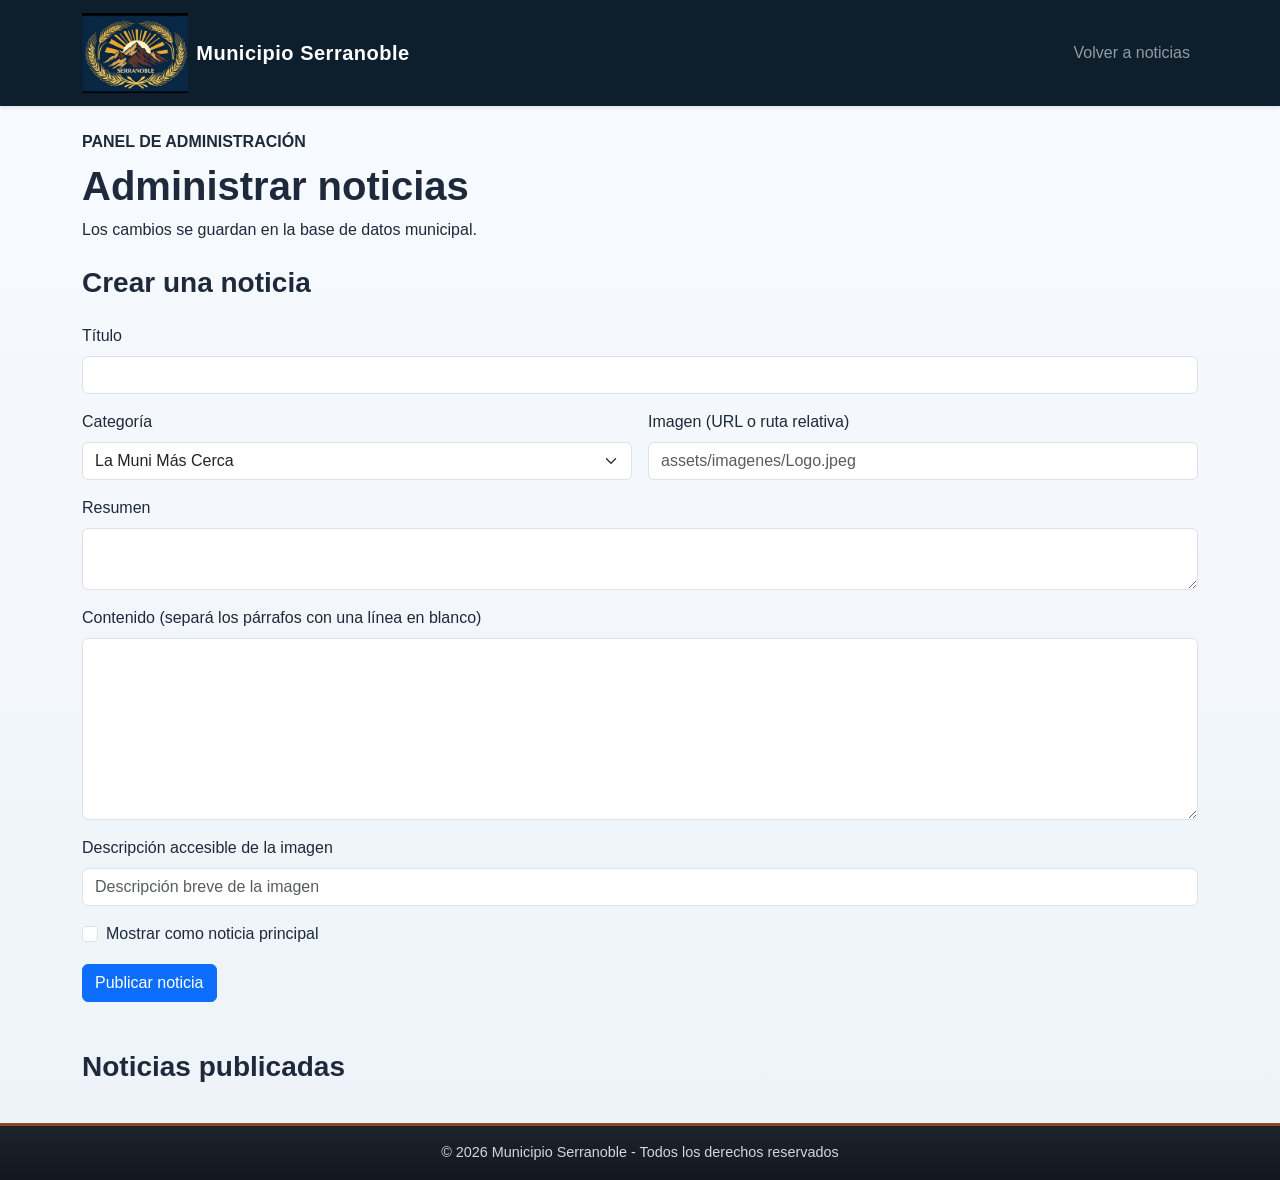
==== frontend/administrar-noticias.html @ 3895c96b "Add news management and frontend pages Adds backend support for managing noticias, including create," ====
<!DOCTYPE html>
<html lang="es">
<head>
    <meta charset="UTF-8">
    <meta name="viewport" content="width=device-width, initial-scale=1.0">
    <title>Administrar noticias - Municipio Serranoble</title>
    <meta name="municipio-api-base-url" content="">
    <link href="https://cdn.jsdelivr.net/npm/bootstrap@5.3.0/dist/css/bootstrap.min.css" rel="stylesheet">
    <link rel="stylesheet" href="Css/styles.css">
    <link rel="stylesheet" href="Css/noticias.css">
</head>
<body>
    <header>
        <nav class="navbar navbar-expand-lg navbar-dark bg-primary">
            <div class="container">
                <a class="navbar-brand d-flex align-items-center" href="index.html">
                    <img src="assets/imagenes/Logo.jpeg" alt="Municipio Serranoble" class="me-2" height="80">
                    <span>Municipio Serranoble</span>
                </a>
                <div class="navbar-nav ms-auto">
                    <a class="nav-link" href="noticias.html">Volver a noticias</a>
                </div>
            </div>
        </nav>
    </header>

    <main class="container my-4 noticias-page">
        <section class="noticias-intro mb-4">
            <p class="text-uppercase fw-bold mb-2">Panel de administración</p>
            <h1 class="fw-bold mb-2">Administrar noticias</h1>
            <p>Los cambios se guardan en la base de datos municipal.</p>
        </section>

        <section class="admin-noticias-panel mb-5" aria-labelledby="titulo-formulario-noticia">
            <h2 id="titulo-formulario-noticia" class="h3 fw-bold mb-4">Crear una noticia</h2>
            <form id="form-noticia">
                <div class="row g-3">
                    <div class="col-12">
                        <label for="noticia-titulo" class="form-label">Título</label>
                        <input id="noticia-titulo" name="title" class="form-control" maxlength="160" required>
                    </div>
                    <div class="col-md-6">
                        <label for="noticia-categoria" class="form-label">Categoría</label>
                        <select id="noticia-categoria" name="category" class="form-select" required>
                            <option>La Muni Más Cerca</option>
                            <option>Actividades</option>
                            <option>Gestión</option>
                            <option>Comunidad</option>
                        </select>
                    </div>
                    <div class="col-md-6">
                        <label for="noticia-imagen" class="form-label">Imagen (URL o ruta relativa)</label>
                        <input id="noticia-imagen" name="image" class="form-control" placeholder="assets/imagenes/Logo.jpeg">
                    </div>
                    <div class="col-12">
                        <label for="noticia-resumen" class="form-label">Resumen</label>
                        <textarea id="noticia-resumen" name="summary" class="form-control" rows="2" maxlength="300" required></textarea>
                    </div>
                    <div class="col-12">
                        <label for="noticia-contenido" class="form-label">Contenido (separá los párrafos con una línea en blanco)</label>
                        <textarea id="noticia-contenido" name="content" class="form-control" rows="7" maxlength="15000" required></textarea>
                    </div>
                    <div class="col-12">
                        <label for="noticia-imagen-alt" class="form-label">Descripción accesible de la imagen</label>
                        <input id="noticia-imagen-alt" name="imageAlt" class="form-control" maxlength="180" placeholder="Descripción breve de la imagen">
                    </div>
                    <div class="col-12">
                        <div class="form-check">
                            <input id="noticia-destacada" name="featured" class="form-check-input" type="checkbox">
                            <label for="noticia-destacada" class="form-check-label">Mostrar como noticia principal</label>
                        </div>
                    </div>
                    <div class="col-12 d-flex flex-wrap gap-2">
                        <button id="guardar-noticia" type="submit" class="btn btn-primary">Publicar noticia</button>
                        <button id="cancelar-edicion" type="button" class="btn btn-outline-secondary d-none">Cancelar edición</button>
                    </div>
                </div>
            </form>
            <p id="estado-noticias-admin" class="mt-3 mb-0" role="status" aria-live="polite"></p>
        </section>

        <section aria-labelledby="titulo-listado-admin">
            <h2 id="titulo-listado-admin" class="h3 fw-bold mb-3">Noticias publicadas</h2>
            <div id="listado-admin-noticias" class="admin-noticias-lista"></div>
        </section>
    </main>

    <footer class="bg-dark text-white text-center py-3 mt-auto">
        <div class="container"><p class="mb-0">&copy; 2026 Municipio Serranoble - Todos los derechos reservados</p></div>
    </footer>
    <script src="js/main.js"></script>
    <script src="js/noticias.js"></script>
    <script src="js/admin-noticias.js"></script>
</body>
</html>
---- frontend/Css/styles.css ----
/* ==========================================================
    1. BASE Y VARIABLES GLOBALES
    ========================================================== */
:root {
    --color-primary: #0d1f2d;      /* Color principal del header y navegación */
    --color-secondary: #e5ad38;    /* Color de apoyo para elementos destacados */
    --color-bg-light: #f8f9fa;     /* Fondo claro para secciones */
    --color-text-dark: #1e293b;    /* Texto principal sobre fondo claro */
    --color-accent: #8b4a26;       /* Color de acento para divisores y detalles visuales */
    --font-family-base: 'Segoe UI', Tahoma, Geneva, Verdana, sans-serif;
}

body {
    font-family: var(--font-family-base);
    color: var(--color-text-dark);
    background: linear-gradient(180deg, #f8fbff 0%, #edf3f8 100%);
    min-height: 100vh;
    display: flex; /* Establece la estructura vertical de la página */
    flex-direction: column; /* Mantiene el footer pegado al fondo incluso con poco contenido */
}

main .container {
    max-width: 1200px;
}

.home-zone {
    margin-bottom: 2rem;
    padding: clamp(1rem, 3vw, 2rem);
    border: 1px solid #dbe4ed;
    border-radius: 18px;
    background-color: rgba(255, 255, 255, 0.82);
    box-shadow: 0 8px 24px rgba(13, 31, 45, 0.06);
}

.zona-principal {
    padding: 0;
    border: 0;
    background: transparent;
    box-shadow: none;
}

/* ==========================================================
   2. NAVEGACION Y CABECERA
   ========================================================== */
header .navbar {
    background-color: var(--color-primary) !important;
    box-shadow: 0 2px 4px rgba(0, 0, 0, 0.1); /* Sombra sutil para separar la cabecera del contenido */
}

.navbar-brand span {
    font-weight: 700;
    font-size: 1.25rem;
    letter-spacing: 0.5px;
}

.nav-link {
    font-weight: 500;
    transition: color 0.2s ease-in-out;
}

.nav-link:hover {
    color: #e2e6ea !important;
}

/* ==========================================================
   3. ESTRUCTURA PRINCIPAL Y PIE DE PÁGINA
   ========================================================== */
main {
    flex: 1; /* Hace que el contenido principal ocupe el espacio disponible y empuje el footer hacia abajo */
}

.hero {
    background: linear-gradient(135deg, #e9ecef 0%, #f8f9fa 100%);
    border-left: 5px solid var(--color-accent);
    padding: 3rem 1.5rem;
}

.hero h1 {
    color: var(--color-primary);
}

footer {
    background: linear-gradient(180deg, #1d232b 0%, #12181f 100%);
    font-size: 0.9rem;
    border-top: 3px solid var(--color-accent); /* Línea superior de acento para diferenciar el pie de página */
}

footer h5,
footer h6 {
    color: #ffffff;
}

footer p {
    color: rgba(255, 255, 255, 0.82);
    margin-bottom: 0.35rem;
}

.dropdown-menu {
    border-radius: 12px;
    border: 1px solid rgba(15, 23, 42, 0.08);
    box-shadow: 0 16px 32px rgba(15, 23, 42, 0.12);
}

.dropdown-item:hover {
    background-color: #eef5ff;
    color: var(--color-primary);
}

/* ==========================================================
   4. NOTICIAS
   ========================================================== */
.title-section {
    color: #0d47a1;
    letter-spacing: 1px;
}

/* Tarjetas principales para las noticias destacadas en la portada */
.card-principal {
    border: 2px solid #1f5fbf;
    border-radius: 18px;
    overflow: hidden;
    box-shadow: 0 18px 35px rgba(13, 31, 45, 0.10);
}

.card-principal img {
    height: 420px;
    object-fit: cover;
}

.card-principal .card-body {
    padding: 1.5rem 1.5rem 0.75rem;
}

.card-principal .card-footer {
    padding: 0 1.5rem 1.25rem;
}

/* Noticias secundarias con desplazamiento horizontal para mostrar varios items en una fila */
.carousel-noticias {
    scroll-behavior: smooth;
    -webkit-overflow-scrolling: touch;
}

.carousel-noticias::-webkit-scrollbar {
    height: 8px;
}

.carousel-noticias::-webkit-scrollbar-thumb {
    background: #0d6efd;
    border-radius: 4px;
}

.card-secundaria {
    width: 280px; /* Ancho fijo para permitir el desplazamiento horizontal y mantener el diseño consistente */
    border: 2px solid #0d6efd;
}

.card-secundaria img {
    height: 140px;
    object-fit: cover;
}

/* ==========================================================
    5. TRAMITES, SERVICIOS Y DENUNCIAS
    ========================================================== */
/* Las tarjetas de trámites reutilizan clases de Bootstrap y este bloque queda reservado para
   ajustes específicos de la sección sin alterar el estilo base del framework. */

/* ==========================================================
    6. ACCESIBILIDAD: BOTÓN FLOTANTE Y PANEL
    ========================================================== */
/* Botón visible en la esquina inferior derecha que abre el panel de accesibilidad */
.btn-accesibilidad {
    position: fixed;
    bottom: 20px;
    right: 20px;
    width: 55px;
    height: 55px;
    border-radius: 50%;
    background-color: #0066cc;
    border: 2px solid #ffffff;
    box-shadow: 0px 4px 10px rgba(0, 0, 0, 0.3);
    z-index: 9999;
    cursor: pointer;
    display: flex;
    align-items: center;
    justify-content: center;
}

.btn-accesibilidad:hover,
.btn-accesibilidad:focus-visible {
    transform: scale(1.08);
}

.btn-accesibilidad img {
    width: 35px;
    height: 35px;
}

.panel-accesibilidad {
    /* Panel lateral que agrupa ajustes de lectura, contraste y otras herramientas de accesibilidad */
    position: fixed;
    top: 0;
    right: 0;
    bottom: 0;
    width: min(580px, 100vw);
    max-height: 100vh;
    overflow-y: auto;
    border-radius: 0;
    background: #f5f7fa;
    box-shadow: 2px 8px 60px -2px rgba(0, 0, 0, 0.2);
    z-index: 9998;
    color: #17243a;
    font-family: system-ui, -apple-system, BlinkMacSystemFont, "Segoe UI", sans-serif;
    font-size: 16px;
    line-height: 1.7;
}

.panel-accesibilidad-topbar {
    position: absolute;
    top: 0;
    right: 0;
    left: 0;
    z-index: 1;
    display: flex;
    justify-content: space-between;
    padding: 12px 14px;
}

.panel-idioma {
    padding: 4px 9px;
    border: 0;
    border-radius: 12px;
    background: #0d6efd;
    color: #ffffff;
    font-size: 0.72rem;
    cursor: pointer;
}

.panel-idioma-wrapper {
    position: relative;
}

.panel-idioma span {
    margin: 0 4px;
}

.panel-lista-idiomas {
    position: absolute;
    top: calc(100% + 6px);
    left: 0;
    min-width: 150px;
    padding: 5px;
    border-radius: 6px;
    background: #ffffff;
    box-shadow: 0 4px 14px rgba(0, 0, 0, 0.2);
}

.panel-lista-idiomas button {
    width: 100%;
    padding: 6px 8px;
    border: 0;
    background: transparent;
    color: #17243a;
    font-size: 0.72rem;
    text-align: left;
}

.panel-accesibilidad-header {
    position: relative;
    padding: 44px 20px 22px;
    text-align: center;
    color: #ffffff;
    background: #1473e6;
}

.panel-accesibilidad-header h2 {
    margin: 8px 0 4px;
    font-size: 1.15rem;
}

.panel-accesibilidad-header p {
    margin: 0;
    font-size: 0.68rem;
}

.panel-icono {
    display: grid;
    place-items: center;
    width: 34px;
    height: 34px;
    margin: 0 auto;
    border-radius: 50%;
    background: #ffffff;
    color: #1473e6;
    font-size: 1.2rem;
}

.panel-cerrar {
    border: 0;
    border-radius: 50%;
    background: rgba(0, 0, 0, 0.12);
    color: #ffffff;
    font-size: 1.35rem;
    width: 28px;
    height: 28px;
    line-height: 1;
    cursor: pointer;
}

.panel-accesibilidad-body {
    padding: 14px;
}

.accesibilidad-seccion {
    /* Cada bloque del panel agrupa ajustes relacionados con una categoría de accesibilidad */
    margin-bottom: 12px;
    padding: 14px;
    border-radius: 10px;
    background: #ffffff;
}

.accesibilidad-seccion h3 {
    margin: 0 0 10px;
    font-size: 0.85rem;
    font-weight: 600;
}

.accesibilidad-grid {
    /* Distribución en dos columnas para presentar todas las opciones de ajustes de forma compacta */
    display: grid;
    grid-template-columns: repeat(2, minmax(0, 1fr));
    gap: 8px;
}

.control-tamano-fuente {
    /* Fila de control para cambiar el tamaño de letra con botones rápidos */
    display: flex;
    align-items: center;
    justify-content: space-between;
    min-height: 68px;
    margin-bottom: 8px;
    padding: 12px 14px;
    border-radius: 5px;
    background: #f5f7fa;
    font-size: 0.72rem;
}

.control-tamano-botones {
    /* Agrupa los botones de ajuste de fuente y el reset */
    display: flex;
    align-items: center;
    gap: 12px;
}

.control-circular {
    display: grid;
    place-items: center;
    width: 27px;
    height: 27px;
    padding: 0;
    border: 0;
    border-radius: 50%;
    background: #1473e6;
    color: #ffffff;
    font-size: 1.1rem;
    line-height: 1;
    cursor: pointer;
}

.control-predeterminado {
    min-width: 90px;
    padding: 0;
    border: 0;
    background: transparent;
    color: #56657a;
    font-size: 0.62rem;
    text-align: center;
    cursor: pointer;
}

.control-predeterminado:hover,
.control-predeterminado:focus-visible {
    color: #1473e6;
}

.accesibilidad-grid-three {
    /* En secciones con más opciones, se usa una disposición de 3 columnas */
    grid-template-columns: repeat(3, minmax(0, 1fr));
}

.accesibilidad-opcion {
    /* Cada opción del panel funciona como botón de ajuste visual */
    display: flex;
    min-height: 68px;
    flex-direction: column;
    align-items: center;
    justify-content: center;
    gap: 6px;
    padding: 8px 5px;
    border: 2px solid transparent;
    border-radius: 5px;
    background: #f5f7fa;
    color: #1c2c43;
    font-size: 0.64rem;
    text-align: center;
    cursor: pointer;
}

.accesibilidad-opcion:hover,
.accesibilidad-opcion:focus-visible,
.accesibilidad-opcion.activo {
    border-color: #1473e6;
    background: #e8f1ff;
}

.opcion-icon {
    /* Icono pequeño dentro de cada ajuste para reforzar su significado */
    display: grid;
    place-items: center;
    width: 24px;
    height: 24px;
    border-radius: 50%;
    background: #ffffff;
    color: #1473e6;
    font-size: 0.8rem;
    font-weight: 700;
}

.btn-restablecer-accesibilidad {
    /* Botón para volver a los valores visuales por defecto del sitio */
    width: 100%;
    padding: 8px;
    border: 0;
    border-radius: 5px;
    background: #1473e6;
    color: #ffffff;
    font-size: 0.8rem;
    cursor: pointer;
}

.btn-restablecer-accesibilidad:hover,
.btn-restablecer-accesibilidad:focus-visible {
    background: #0b5ed7;
}

/* Accesibilidad: cambios de contenido para mejorar lectura y navegación */
body.fuente-legible {
    font-family: Arial, sans-serif;
}

body.altura-linea {
    line-height: 1.8;
}

body.cursor-grande,
body.cursor-grande * {
    cursor: url("data:image/svg+xml,%3Csvg xmlns='http://www.w3.org/2000/svg' width='32' height='32' viewBox='0 0 32 32'%3E%3Cpath d='M5 2l20 18-9 1 5 8-4 2-5-9-6 6z' fill='white' stroke='black' stroke-width='2'/%3E%3C/svg%3E"), auto;
}

body.espaciado-letras {
    letter-spacing: 0.08em;
}

body.texto-centrado main,
body.texto-centrado section {
    text-align: center;
}

body.fuente-negrita,
body.fuente-negrita button,
body.fuente-negrita a {
    font-weight: 700;
}

/* Accesibilidad: ajustes de color y contraste para usuarios con baja visión */
body.contraste-claro {
    background: #ffffff !important;
    color: #000000 !important;
}

body.monocromo {
    filter: grayscale(1);
}

body.ocultar-imagenes main img,
body.ocultar-imagenes header img {
    visibility: hidden;
}

/* Accesibilidad: ayudas de lectura y orientación para focalizar contenido */
body.linea-lectura::after {
    position: fixed;
    top: calc(var(--cursor-y, 50vh) - 2px);
    left: 0;
    width: 100%;
    height: 3px;
    background: #1473e6;
    box-shadow: 0 0 0 9999px rgba(0, 0, 0, 0.12);
    content: "";
    pointer-events: none;
    z-index: 10000;
}

body.mascara-lectura::after {
    position: fixed;
    top: calc(var(--cursor-y, 50vh) - 80px);
    left: 0;
    width: 100%;
    height: 160px;
    border-top: 3px solid #1473e6;
    border-bottom: 3px solid #1473e6;
    box-shadow: 0 -100vh 0 100vh rgba(0, 0, 0, 0.28), 0 100vh 0 100vh rgba(0, 0, 0, 0.28);
    content: "";
    pointer-events: none;
    z-index: 10000;
}

body.detener-animaciones *,
body.detener-animaciones *::before,
body.detener-animaciones *::after {
    animation: none !important;
    transition: none !important;
    scroll-behavior: auto !important;
}

body.resaltar-enlaces a {
    text-decoration: underline !important;
    text-decoration-thickness: 2px;
}

body.resaltar-contenido main > * {
    outline: 2px solid #1473e6;
    outline-offset: 3px;
}

/* Accesibilidad: modo de alto contraste para reforzar legibilidad visual */
body.alto-contraste {
    background-color: #000000 !important;
    color: #ffff00 !important;
}
body.alto-contraste .card, 
body.alto-contraste .navbar, 
body.alto-contraste section {
    background-color: #121212 !important;
    color: #ffffff !important;
    border-color: #ffff00 !important;
}

/* ==========================================================
   7. RESPONSIVE
   ========================================================== */
/* Ajustes de layout para pantallas pequeñas y tablets */
@media (max-width: 768px) {
    .hero {
        padding: 2rem 1rem;
    }

    .hero h1 {
        font-size: 1.75rem;
    }
}

@media (max-width: 520px) {
    .panel-accesibilidad {
        width: 100vw;
    }

    .panel-accesibilidad-body {
        padding: 10px;
    }
}
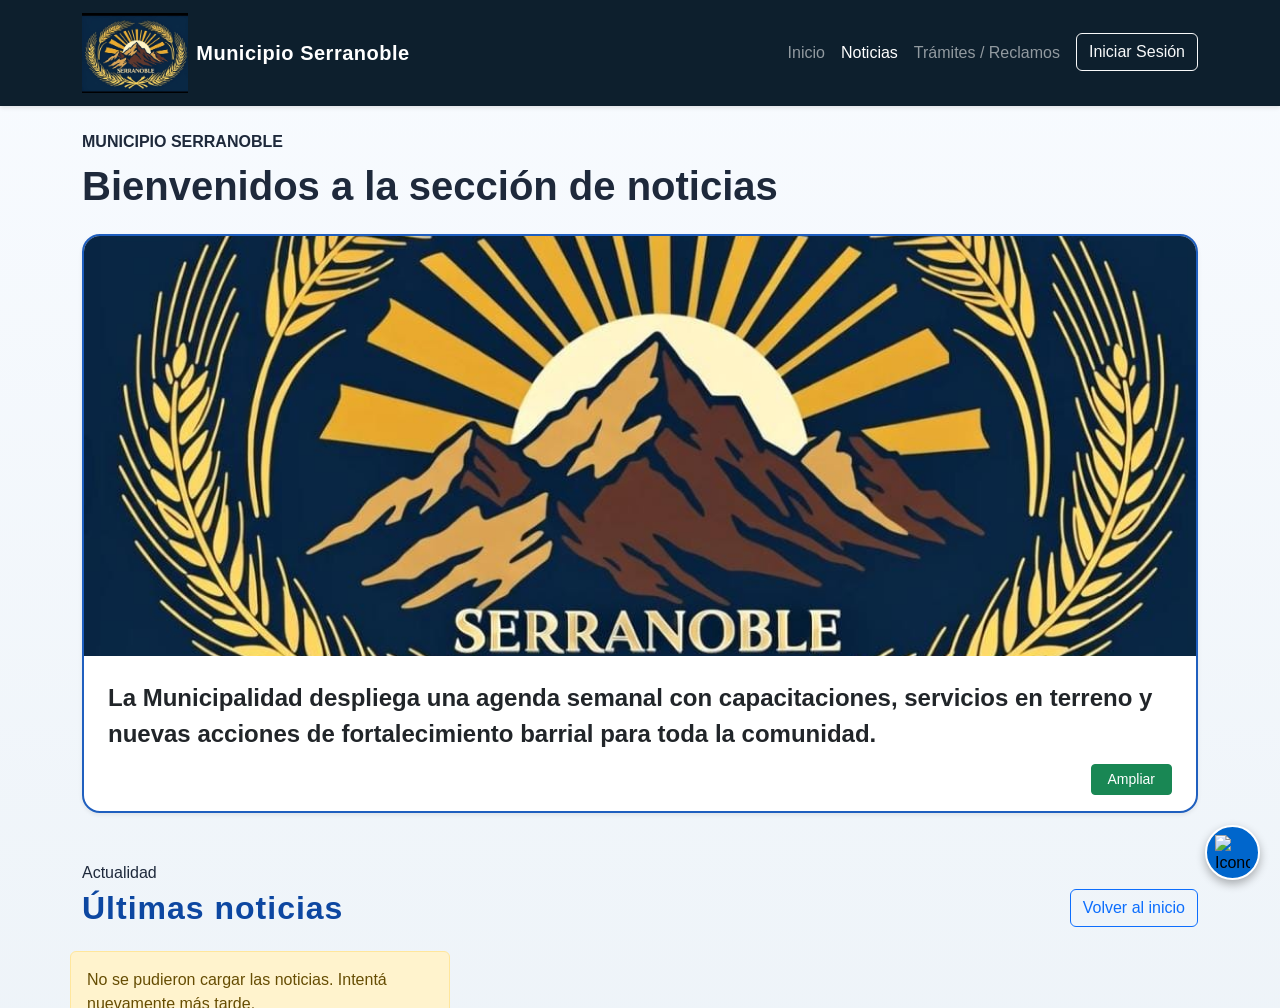
==== commit 1672d271: "2" ====
--- a/frontend/administrar-noticias.html
+++ b/frontend/administrar-noticias.html
@@ -9,7 +9,7 @@
     <link rel="stylesheet" href="Css/styles.css">
     <link rel="stylesheet" href="Css/noticias.css">
 </head>
-<body>
+<body data-admin-page>
     <header>
         <nav class="navbar navbar-expand-lg navbar-dark bg-primary">
             <div class="container">
